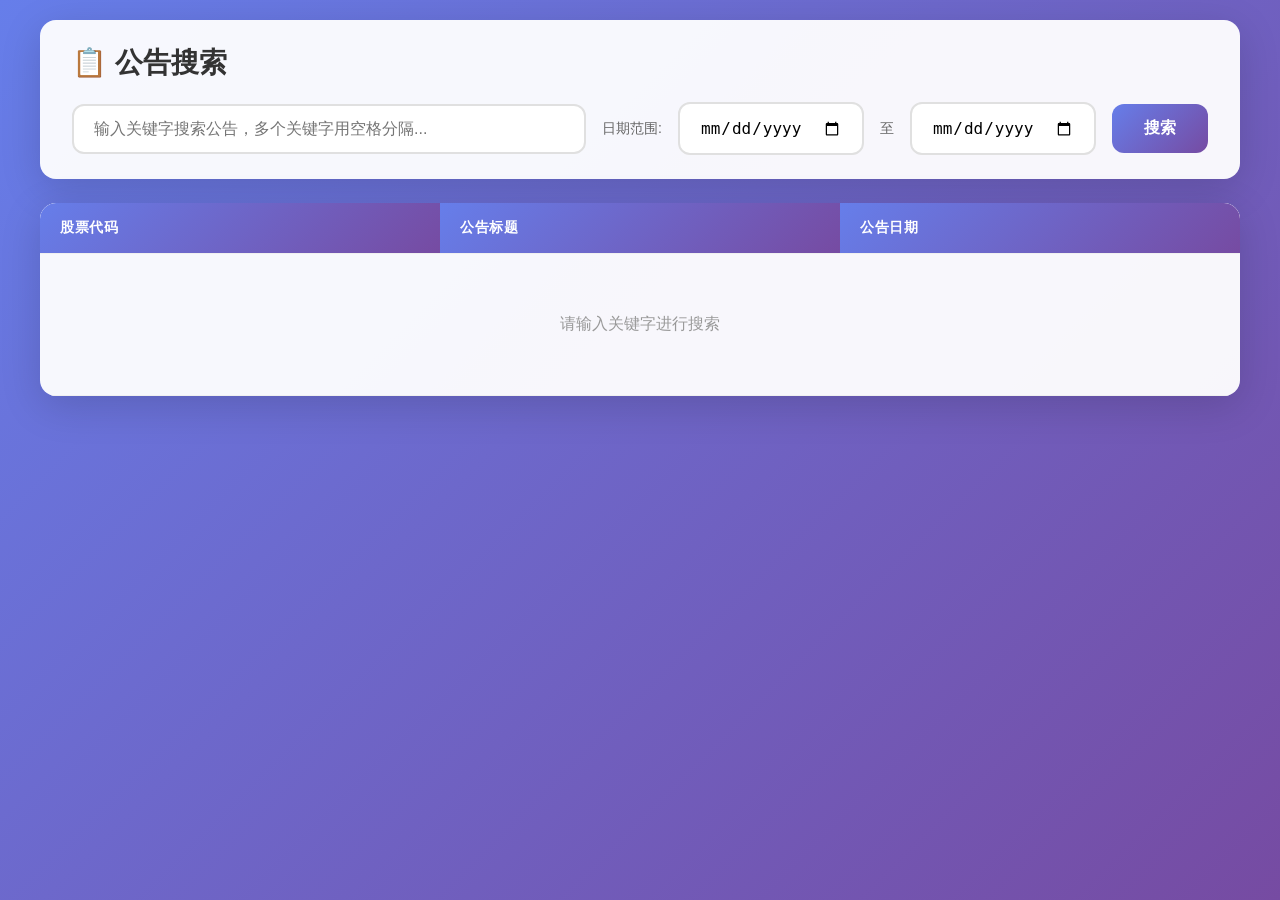
==== web/announce.html @ f62d26d3 "feat: 添加公告搜索功能和日期范围筛选" ====
<!DOCTYPE html>
<html lang="zh-CN">
<head>
    <meta charset="UTF-8">
    <meta name="viewport" content="width=device-width, initial-scale=1.0">
    <title>公告搜索</title>
    <style>
        * {
            margin: 0;
            padding: 0;
            box-sizing: border-box;
        }
        
        body {
            font-family: -apple-system, BlinkMacSystemFont, 'Segoe UI', Roboto, 'Helvetica Neue', Arial, sans-serif;
            background: linear-gradient(135deg, #667eea 0%, #764ba2 100%);
            min-height: 100vh;
            padding: 20px;
        }
        
        .container {
            max-width: 1200px;
            margin: 0 auto;
        }
        
        .header {
            background: rgba(255, 255, 255, 0.95);
            padding: 24px 32px;
            border-radius: 16px;
            box-shadow: 0 10px 40px rgba(0, 0, 0, 0.15);
            margin-bottom: 24px;
        }
        
        .header h1 {
            color: #333;
            font-size: 28px;
            margin-bottom: 20px;
            font-weight: 600;
        }
        
        .search-box {
            display: flex;
            gap: 16px;
            align-items: center;
            flex-wrap: wrap;
        }
        
        .search-box input {
            padding: 14px 20px;
            font-size: 16px;
            border: 2px solid #e0e0e0;
            border-radius: 12px;
            outline: none;
            transition: border-color 0.3s, box-shadow 0.3s;
        }
        
        .search-box input:focus {
            border-color: #667eea;
            box-shadow: 0 0 0 3px rgba(102, 126, 234, 0.1);
        }
        
        .search-box input[type="text"] {
            flex: 1;
            min-width: 200px;
        }
        
        .search-box input[type="date"] {
            min-width: 140px;
        }
        
        .search-box button {
            padding: 14px 32px;
            font-size: 16px;
            font-weight: 600;
            color: white;
            background: linear-gradient(135deg, #667eea 0%, #764ba2 100%);
            border: none;
            border-radius: 12px;
            cursor: pointer;
            transition: transform 0.2s, box-shadow 0.2s;
        }
        
        .date-label {
            color: #666;
            font-size: 14px;
            white-space: nowrap;
        }
        
        .search-box button:hover {
            transform: translateY(-2px);
            box-shadow: 0 5px 20px rgba(102, 126, 234, 0.4);
        }
        
        .search-box button:active {
            transform: translateY(0);
        }
        
        .result-stats {
            margin-top: 16px;
            padding: 12px 20px;
            background: #f8f9fa;
            border-radius: 8px;
            font-size: 14px;
            color: #666;
        }
        
        .result-stats span {
            font-weight: 600;
            color: #667eea;
        }
        
        .table-container {
            background: rgba(255, 255, 255, 0.95);
            border-radius: 16px;
            box-shadow: 0 10px 40px rgba(0, 0, 0, 0.15);
            overflow: hidden;
        }
        
        table {
            width: 100%;
            border-collapse: collapse;
        }
        
        th, td {
            padding: 16px 20px;
            text-align: left;
            border-bottom: 1px solid #f0f0f0;
        }
        
        th {
            background: linear-gradient(135deg, #667eea 0%, #764ba2 100%);
            color: white;
            font-weight: 600;
            font-size: 14px;
            text-transform: uppercase;
            letter-spacing: 0.5px;
        }
        
        th:first-child {
            border-radius: 16px 0 0 0;
        }
        
        th:last-child {
            border-radius: 0 16px 0 0;
        }
        
        tbody tr:hover {
            background: #f8f9fa;
        }
        
        tbody tr:last-child td:first-child {
            border-radius: 0 0 0 16px;
        }
        
        tbody tr:last-child td:last-child {
            border-radius: 0 0 16px 0;
        }
        
        .stock-code {
            font-family: 'Courier New', monospace;
            font-weight: 600;
            color: #333;
        }
        
        .title {
            color: #333;
            line-height: 1.5;
            max-width: 600px;
            white-space: nowrap;
            overflow: hidden;
            text-overflow: ellipsis;
        }
        
        .title a {
            color: #667eea;
            text-decoration: none;
            transition: color 0.2s;
        }
        
        .title a:hover {
            color: #764ba2;
            text-decoration: underline;
        }
        
        .date {
            color: #888;
            font-size: 14px;
        }
        
        .no-results {
            padding: 60px 20px;
            text-align: center;
            color: #999;
        }
        
        .no-results svg {
            width: 64px;
            height: 64px;
            margin-bottom: 16px;
            opacity: 0.5;
        }
        
        .loading {
            padding: 40px 20px;
            text-align: center;
            color: #667eea;
            font-size: 16px;
        }
        
        .spinner {
            width: 40px;
            height: 40px;
            border: 4px solid #f3f3f3;
            border-top: 4px solid #667eea;
            border-radius: 50%;
            animation: spin 1s linear infinite;
            margin: 0 auto 16px;
        }
        
        @keyframes spin {
            0% { transform: rotate(0deg); }
            100% { transform: rotate(360deg); }
        }
        
        .highlight {
            background: #fff3cd;
            padding: 2px 4px;
            border-radius: 3px;
        }
    </style>
</head>
<body>
    <div class="container">
        <div class="header">
            <h1>📋 公告搜索</h1>
            <div class="search-box">
                <input type="text" id="keywordInput" placeholder="输入关键字搜索公告，多个关键字用空格分隔...">
                <span class="date-label">日期范围:</span>
                <input type="date" id="startDate" placeholder="开始日期">
                <span class="date-label">至</span>
                <input type="date" id="endDate" placeholder="结束日期">
                <button onclick="searchAnnounce()">搜索</button>
            </div>
            <div class="result-stats" id="resultStats" style="display: none;">
                共找到 <span id="resultCount">0</span> 条匹配的公告
            </div>
        </div>
        
        <div class="table-container">
            <table id="resultTable">
                <thead>
                    <tr>
                        <th>股票代码</th>
                        <th>公告标题</th>
                        <th>公告日期</th>
                    </tr>
                </thead>
                <tbody id="tableBody">
                    <tr>
                        <td colspan="3" class="no-results">
                            <div>请输入关键字进行搜索</div>
                        </td>
                    </tr>
                </tbody>
            </table>
        </div>
    </div>

    <script>
        async function searchAnnounce() {
            const keywords = document.getElementById('keywordInput').value.trim();
            const startDate = document.getElementById('startDate').value;
            const endDate = document.getElementById('endDate').value;
            
            if (!keywords) {
                alert('请输入搜索关键字');
                return;
            }
            
            // 显示加载状态
            const tableBody = document.getElementById('tableBody');
            tableBody.innerHTML = `
                <tr>
                    <td colspan="3" class="loading">
                        <div class="spinner"></div>
                        正在搜索中...
                    </td>
                </tr>
            `;
            
            try {
                // 构建 URL 参数
                let url = `/search-announce?keywords=${encodeURIComponent(keywords)}`;
                if (startDate) {
                    url += `&start_date=${encodeURIComponent(startDate)}`;
                }
                if (endDate) {
                    url += `&end_date=${encodeURIComponent(endDate)}`;
                }
                
                const response = await fetch(url);
                const results = await response.json();
                
                displayResults(results);
            } catch (error) {
                tableBody.innerHTML = `
                    <tr>
                        <td colspan="3" class="no-results">
                            搜索失败: ${error.message}
                        </td>
                    </tr>
                `;
            }
        }
        
        function displayResults(results) {
            const tableBody = document.getElementById('tableBody');
            const resultStats = document.getElementById('resultStats');
            const resultCount = document.getElementById('resultCount');
            
            if (!results || results.length === 0) {
                tableBody.innerHTML = `
                    <tr>
                        <td colspan="3" class="no-results">
                            未找到匹配的公告
                        </td>
                    </tr>
                `;
                resultStats.style.display = 'none';
                return;
            }
            
            resultCount.textContent = results.length;
            resultStats.style.display = 'block';
            
            const rows = results.map(item => {
                // 构建东方财富公告详情链接
                const artCode = item.art_code || '';
                const announceUrl = artCode ? `https://pdf.dfcfw.com/pdf/H2_${artCode}_1.pdf` : '#';
                const target = artCode ? '_blank' : '_self';
                
                return `
                    <tr>
                        <td><span class="stock-code">${item.stock_code}</span></td>
                        <td class="title">
                            <a href="${announceUrl}" target="${target}" title="${item.title}">${item.title}</a>
                        </td>
                        <td><span class="date">${formatDateTime(item.notice_date)}</span></td>
                    </tr>
                `;
            }).join('');
            
            tableBody.innerHTML = rows;
        }
        
        function formatDateTime(dateStr) {
            if (!dateStr) return '';
            // 保持原有的日期时间格式
            return dateStr;
        }
        
        // 回车键触发搜索
        document.getElementById('keywordInput').addEventListener('keydown', function(e) {
            if (e.key === 'Enter') {
                searchAnnounce();
            }
        });
    </script>
</body>
</html>
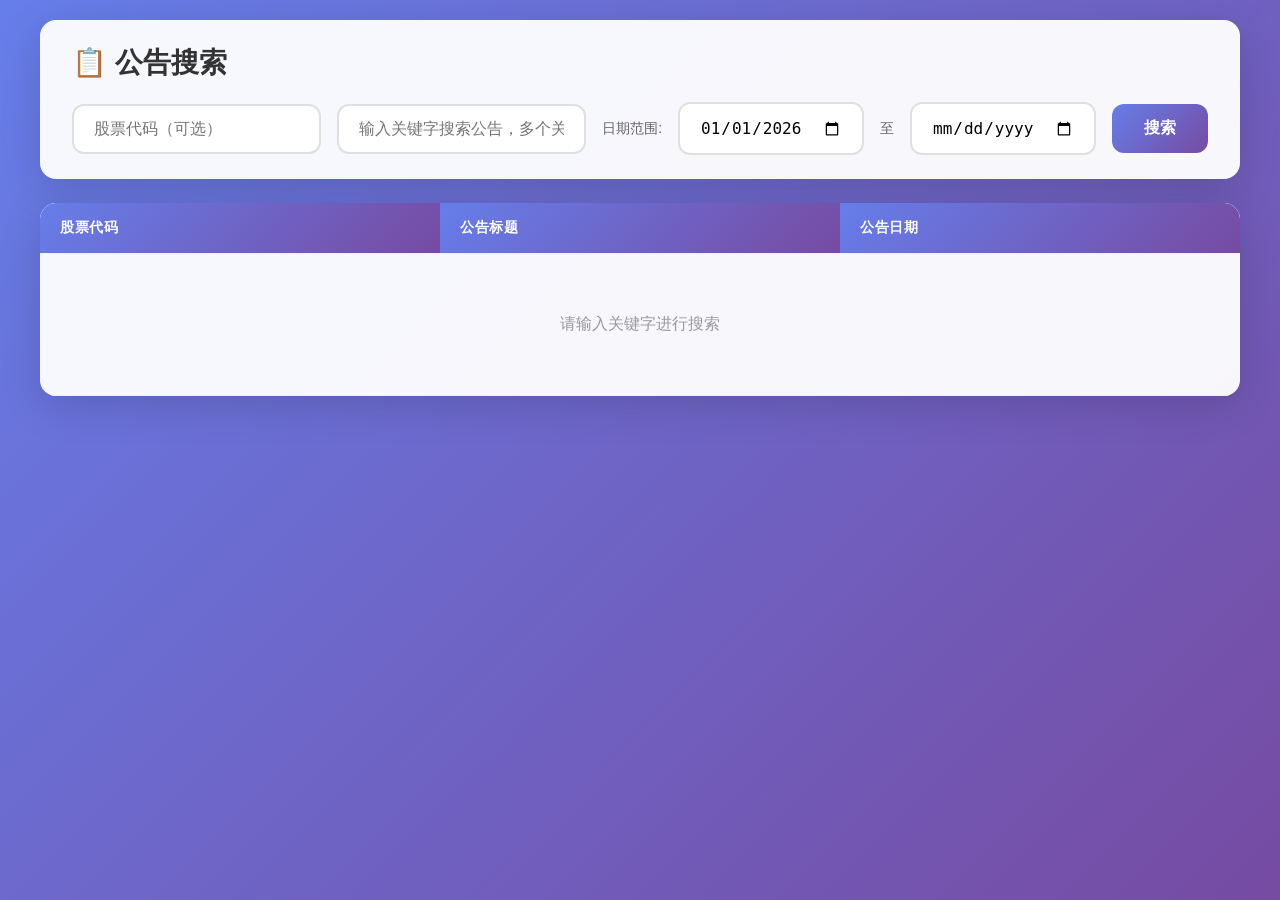
==== commit 530ec3a6: "feat: 公告搜索功能增强" ====
--- a/web/announce.html
+++ b/web/announce.html
@@ -227,6 +227,75 @@
             padding: 2px 4px;
             border-radius: 3px;
         }
+        
+        .search-history {
+            margin-top: 16px;
+            padding: 12px 20px;
+            background: #f8f9fa;
+            border-radius: 8px;
+            display: none;
+        }
+        
+        .search-history.active {
+            display: block;
+        }
+        
+        .history-title {
+            font-size: 14px;
+            color: #666;
+            margin-bottom: 8px;
+            display: flex;
+            align-items: center;
+            justify-content: space-between;
+        }
+        
+        .history-title span {
+            font-weight: 600;
+        }
+        
+        .history-title button {
+            font-size: 12px;
+            color: #999;
+            background: none;
+            border: none;
+            cursor: pointer;
+            padding: 4px 8px;
+            border-radius: 4px;
+            transition: background 0.2s;
+        }
+        
+        .history-title button:hover {
+            background: #e9ecef;
+            color: #666;
+        }
+        
+        .history-tags {
+            display: flex;
+            flex-wrap: wrap;
+            gap: 8px;
+        }
+        
+        .history-tag {
+            padding: 4px 12px;
+            background: #fff;
+            border: 1px solid #e0e0e0;
+            border-radius: 16px;
+            font-size: 13px;
+            color: #666;
+            cursor: pointer;
+            transition: all 0.2s;
+        }
+        
+        .history-tag:hover {
+            background: #667eea;
+            border-color: #667eea;
+            color: white;
+        }
+        
+        .empty-history {
+            font-size: 13px;
+            color: #999;
+        }
     </style>
 </head>
 <body>
@@ -234,6 +303,7 @@
         <div class="header">
             <h1>📋 公告搜索</h1>
             <div class="search-box">
+                <input type="text" id="stockCodeInput" placeholder="股票代码（可选）">
                 <input type="text" id="keywordInput" placeholder="输入关键字搜索公告，多个关键字用空格分隔...">
                 <span class="date-label">日期范围:</span>
                 <input type="date" id="startDate" placeholder="开始日期">
@@ -243,6 +313,15 @@
             </div>
             <div class="result-stats" id="resultStats" style="display: none;">
                 共找到 <span id="resultCount">0</span> 条匹配的公告
+            </div>
+            <div class="search-history" id="searchHistory">
+                <div class="history-title">
+                    <span>搜索历史</span>
+                    <button onclick="clearSearchHistory()">清空历史</button>
+                </div>
+                <div class="history-tags" id="historyTags">
+                    <div class="empty-history">暂无搜索记录</div>
+                </div>
             </div>
         </div>
         
@@ -267,8 +346,57 @@
     </div>
 
     <script>
+        // 保存搜索历史到 localStorage
+        function saveSearchHistory(keyword) {
+            let history = JSON.parse(localStorage.getItem('searchHistory') || '[]');
+            // 移除重复项
+            history = history.filter(k => k !== keyword);
+            // 添加到开头
+            history.unshift(keyword);
+            // 只保留最近10条
+            history = history.slice(0, 10);
+            localStorage.setItem('searchHistory', JSON.stringify(history));
+            // 更新显示
+            renderSearchHistory();
+        }
+        
+        // 加载搜索历史
+        function loadSearchHistory() {
+            return JSON.parse(localStorage.getItem('searchHistory') || '[]');
+        }
+        
+        // 渲染搜索历史
+        function renderSearchHistory() {
+            const history = loadSearchHistory();
+            const historyTags = document.getElementById('historyTags');
+            const searchHistoryDiv = document.getElementById('searchHistory');
+            
+            if (history.length === 0) {
+                historyTags.innerHTML = '<div class="empty-history">暂无搜索记录</div>';
+                searchHistoryDiv.classList.remove('active');
+            } else {
+                const tags = history.map(keyword => `
+                    <span class="history-tag" onclick="fillKeyword('${keyword}')">${keyword}</span>
+                `).join('');
+                historyTags.innerHTML = tags;
+                searchHistoryDiv.classList.add('active');
+            }
+        }
+        
+        // 填充关键字到搜索框
+        function fillKeyword(keyword) {
+            document.getElementById('keywordInput').value = keyword;
+        }
+        
+        // 清空搜索历史
+        function clearSearchHistory() {
+            localStorage.removeItem('searchHistory');
+            renderSearchHistory();
+        }
+        
         async function searchAnnounce() {
             const keywords = document.getElementById('keywordInput').value.trim();
+            const stockCode = document.getElementById('stockCodeInput').value.trim();
             const startDate = document.getElementById('startDate').value;
             const endDate = document.getElementById('endDate').value;
             
@@ -276,6 +404,9 @@
                 alert('请输入搜索关键字');
                 return;
             }
+            
+            // 保存搜索历史
+            saveSearchHistory(keywords);
             
             // 显示加载状态
             const tableBody = document.getElementById('tableBody');
@@ -291,6 +422,9 @@
             try {
                 // 构建 URL 参数
                 let url = `/search-announce?keywords=${encodeURIComponent(keywords)}`;
+                if (stockCode) {
+                    url += `&stock_code=${encodeURIComponent(stockCode)}`;
+                }
                 if (startDate) {
                     url += `&start_date=${encodeURIComponent(startDate)}`;
                 }
@@ -365,6 +499,20 @@
                 searchAnnounce();
             }
         });
+        
+        // 设置默认日期
+        function setDefaultDates() {
+            const now = new Date();
+            const currentYear = now.getFullYear();
+            // 设置开始日期为当年1月1日
+            document.getElementById('startDate').value = `${currentYear}-01-01`;
+        }
+        
+        // 页面加载时渲染搜索历史和设置默认日期
+        document.addEventListener('DOMContentLoaded', function() {
+            renderSearchHistory();
+            setDefaultDates();
+        });
     </script>
 </body>
 </html>
